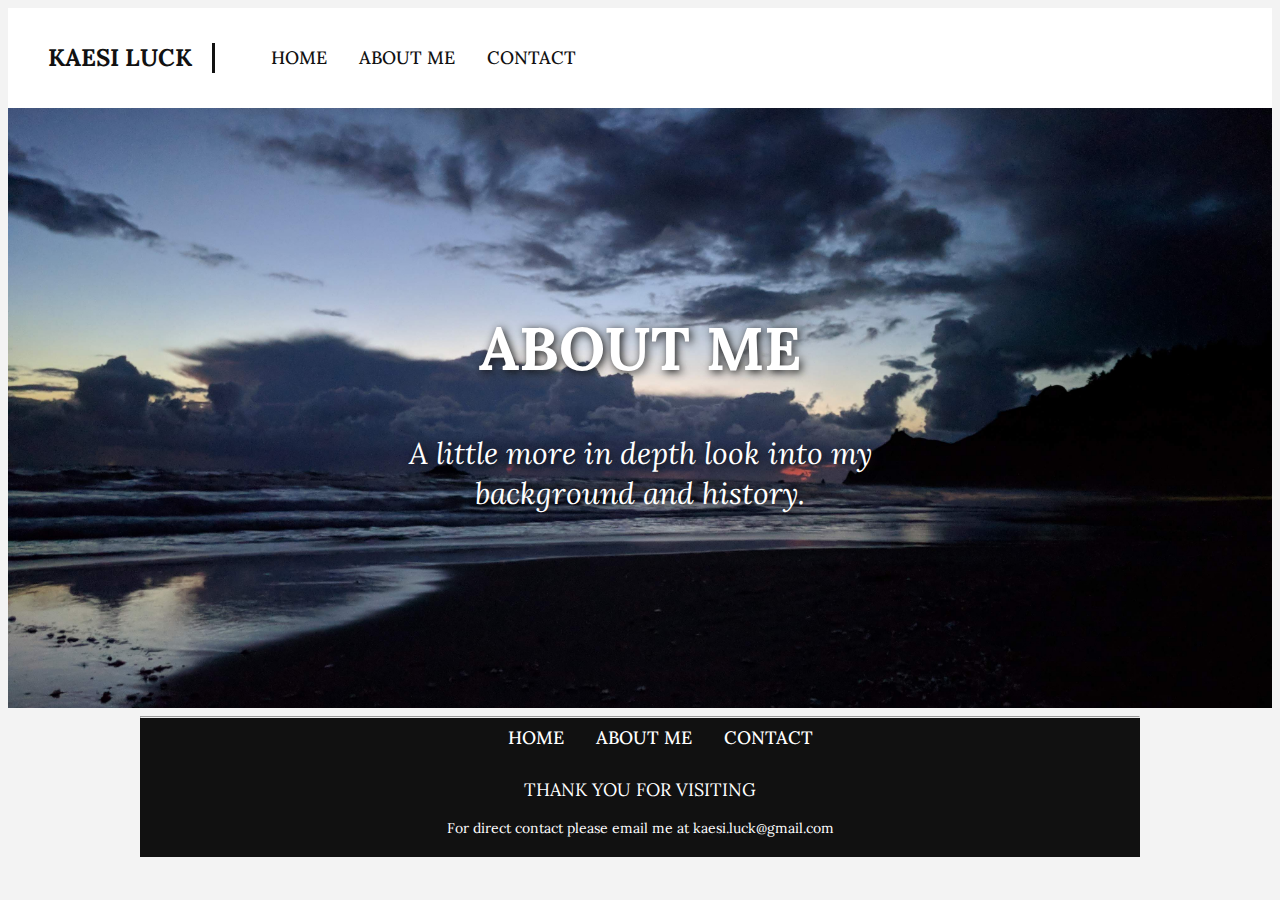
==== aboutMe.html @ 92b73e07 "Add files via upload" ====
<!DOCTYPE html>
<html lang = "en-us">
  <head>
    <meta charset = "utf-8">
    <meta name = "description" content = "This is Kaesi Luck's personal website. Feel free to add yourself to friends and send a message, or just browse through my content.">
    <meta name = "viewport" content = "width = device-width, initial-scale = 1">
    <title>My Portfolio</title>
    <link href="https://fonts.googleapis.com/css?family=Lora&display=swap" rel="stylesheet">
    <link rel = "stylesheet" href = "style.css">
  </head>
<body>
  <header>
      <a href = "index.html" class = "header-brand">Kaesi Luck</a>
      <nav>
        <ul>
          <li><a href = "index.html">Home</a></li>
          <li><a href = "aboutMe.html">About Me</a></li>
          <li><a href = "contactMe.html">Contact</a></li>
        </ul>
      </nav>

  </header>

  <main>
    <section class = "about-banner">
      <div class = "vertical-banner">
        <h2>ABOUT ME</h2>
        <h1>A little more in depth look into my background and history.</h1>
      </div>
    </section>
  </main>


  <div class = "wrapper">
  <footer>
     <hr>
     <ul>
       <li><a href = "index.html">Home</a></li>
       <li><a href = "aboutMe.html">About Me</a></li>
       <li><a href = "contactMe.html">Contact</a></li>
     </ul>
     <br>
     <br>
     <h4> thank you for visiting</h4>
     <br>
     <p> For direct contact please email me at kaesi.luck@gmail.com</p>
  </footer>
  </div>

  </body>
  </html>
---- style.css ----
* {
  text-decoration: none;
}

body {
  background-color: #f3f3f3;
}

/*HEADER STYLE*/

header {
  background-color: #fff;
  width: 100%;
  height: 100px;
}

header .header-brand {
  font-family: Lora;
  font-size: 24px;
  font-weight: 900;
  color: #111;
  text-transform: uppercase;
  display: block;
  margin: 35px 0;
  text-align: left;
  line-height: 30px;
  padding: 0px 20px 0px 40px;
  border-right: 3px solid #111;
  float: left;
}

header nav ul {
  display: block;
  margin: 20px 0;
  width: fit-content;
  float: left;
}

header nav ul li {
  display: inline-block;
  float: left;
  list-style: none;
  padding: 0 16px;
}

header nav ul li a {
  font-family: Lora;
  font-size: 18px;
  font-weight: 500;
  color: #111;
  text-transform: uppercase;
  display: block;
  line-height: 60px;
}

/*BANNER STYLE*/

.index-banner {
  width: 100%;
  height: 600px;
  background-image: url('indexbanner.JPG');
  background-repeat: no-repeat;
  background-position: center;
  background-size: cover;
  display: table;
}

.vertical-banner {
  display: table-cell;
  vertical-align: middle;
}

.index-banner h2 {
  font-family: Lora;
  font-size: 60px;
  font-weight: 900;
  line-height: 70px;
  color: #fff;
  text-align: center;
  text-shadow: 2px 2px 8px #111;
  margin-top: 10px;
}

.index-banner h1 {
  font-family: Lora;
  font-size: 30px;
  font-weight: 300;
  color: #fff;
  text-align: center;
  text-shadow: 2px 2px 8px #111;
  font-style: italic;
  line-height: 40px;
  display: block;
  width: 550px;
  margin: 0 auto;
}

/*LINK BOXES STYLE*/

.index-links {
  overflow: hidden;
  margin-top: 10px;
}

.index-links div {
  margin: 15px 15px 15px 15px;
  background-color: #5f9ea0;
  float: left;
}

.index-boxlink-square {
  width: calc(25% - 30px) !important;
  height: 200px;
}

.index-boxlink-rect {
  width: calc(50% - 30px);
  height: 200px;
}

.index-links div h3 {
  font-family: Lora;
  font-size: 30px;
  font-weight: 400;
  color: #2f4f4f;
  padding-top: 28px;
  text-align: center;
  line-height: 60px;
  text-transform: uppercase;
}

/*WRAPPER STYLE*/

.wrapper {
  width: 1000px;
  margin: 0 auto;
}

/*FOOTER STYLE*/

footer {
  background-color: #111;
}

footer ul {
  display: block;
  margin: 0 auto;
  width: fit-content;
}

footer ul li {
  display: inline-block;
  float: left;
  list-style: none;
  padding: 0 16px;
}

footer ul li a {
  font-family: Lora;
  font-size: 18px;
  font-weight: 500;
  color: #fff;
  text-transform: uppercase;
  display: block;
}

footer h4 {
  font-family: Lora;
  font-size: 18px;
  font-weight: 400;
  color: #fff;
  text-transform: uppercase;
  display: block;
  margin: 0 auto;
  text-align: center;
  padding-top: 16px;
}

footer p {
  font-family: Lora;
  font-size: 14px;
  font-weight: 100;
  color: #fff;
  display: block;
  margin: 0 auto;
  text-align: center;
  padding-bottom: 20px;
}

/*TRAVELS STYLE*/

/*TRAVEL BANNER STYLE*/

.travels-banner {
  width: 100%;
  height: 600px;
  background-image: url('icelandBanner.jpg');
  background-repeat: no-repeat;
  background-position: center;
  background-size: cover;
  display: table;
}

.travels-banner h2 {
  font-family: Lora;
  font-size: 60px;
  font-weight: 900;
  line-height: 70px;
  color: #fff;
  text-align: center;
  text-shadow: 2px 2px 8px #111;
  margin-top: 10px;
}

.travels-banner h1 {
  font-family: Lora;
  font-size: 30px;
  font-weight: 300;
  color: #fff;
  text-align: center;
  text-shadow: 2px 2px 8px #111;
  font-style: italic;
  line-height: 40px;
  display: block;
  width: 550px;
  margin: 0 auto;
}

/*TRAVEL PHOTO STYLE*/

.gallery {
  overflow: hidden;
  padding-bottom: 500px;
}

div.travels-photos {
  object-fit: contain;
  display: inline;
  width: 180px;
  padding-bottom: 20px;
}

div.travels-photos:hover {
  border: 1px solid #777;
}

div.travels-photos img {
  width: calc(25% - 5px);
  height: auto;
}

.travels-title h1 {
  font-family: Lora;
  font-size: 30px;
  font-weight: 400;
  line-height: 30px;
  color: #5f9ea0;
  text-align: center;
  margin-top: 10px;
}

.travels-title h4 {
  font-family: Lora;
  font-size: 14px;
  font-weight: 200;
  font-style: italic;
  line-height: 20px;
  color: #5f9ea0;
  text-align: center;
}

/*PORTFOLIO STYLE*/

/*PORTFOLIO BANNER STYLE*/

.portfolio-banner {
  width: 100%;
  height: 870px;
  background-image: url('regularSolids.PNG');
  background-repeat: no-repeat;
  background-position: center;
  background-size: cover;
  display: table;
}

.portfolio-banner h2 {
  font-family: Lora;
  font-size: 60px;
  font-weight: 900;
  line-height: 70px;
  color: #ffd700;
  text-align: center;
  text-shadow: 2px 2px 8px #111;
  margin-top: 10px;
}

.portfolio-banner h1 {
  font-family: Lora;
  font-size: 30px;
  font-weight: 800;
  color: #ffd700;
  text-align: center;
  text-shadow: 2px 2px 8px #fff;
  font-style: italic;
  line-height: 40px;
  display: block;
  width: 550px;
  margin: 0 auto;
}

/*WORK STYLE*/

/*WORK BANNER STYLE*/

.work-banner {
  width: 100%;
  height: 600px;
  background-image: url('work.jpg');
  background-repeat: no-repeat;
  background-position: center;
  background-size: cover;
  display: table;
}

.work-banner h2 {
  font-family: Lora;
  font-size: 60px;
  font-weight: 900;
  line-height: 70px;
  color: #fff;
  text-align: center;
  text-shadow: 2px 2px 8px #111;
  margin-top: 10px;
}

.work-banner h1 {
  font-family: Lora;
  font-size: 30px;
  font-weight: 300;
  color: #fff;
  text-align: center;
  text-shadow: 2px 2px 8px #111;
  font-style: italic;
  line-height: 40px;
  display: block;
  width: 550px;
  margin: 0 auto;
}

/*EDUCATION STYLE*/

/*EDUCATION BANNER STYLE*/

.education-banner {
  width: 100%;
  height: 600px;
  background-image: url('school.jpg');
  background-repeat: no-repeat;
  background-position: center;
  background-size: cover;
  display: table;
}

.education-banner h2 {
  font-family: Lora;
  font-size: 60px;
  font-weight: 900;
  line-height: 70px;
  color: #fff;
  text-align: center;
  text-shadow: 2px 2px 8px #111;
  margin-top: 10px;
}

.education-banner h1 {
  font-family: Lora;
  font-size: 30px;
  font-weight: 300;
  color: #fff;
  text-align: center;
  text-shadow: 2px 2px 8px #111;
  font-style: italic;
  line-height: 40px;
  display: block;
  width: 600px;
  margin: 0 auto;
}

.education-main h1 {
  font-family: Lora;
  font-size: 50px;
  font-weight: 900;
  line-height: 60px;
  color: #708090;
  text-align: left;
  margin-top: 20px;

}

.education-main h3 {
  font-family: Lora;
  font-size: 30px;
  font-weight: 900;
  line-height: 40px;
  color: #2f4f4f;
  text-align: left;

}

.education-main h5 {
  font-family: Lora;
  font-size: 15px;
  font-weight: 900;
  line-height: 20px;
  color: #111;
  text-align: left;
  /*margin-top: 5px;*/
  font-style: italic;

}

div .education-uc h4 {
  font-family: Lora;
  font-size: 20px;
  font-weight: 300;
  line-height: 25px;
  color: #708090;
  text-align: left;
  /*margin-top: 10px;*/
}

div .education-uc ul {
  width: fit-content;
  overflow: hidden;
}

div .education-uc ul li {
  list-style: none;
  font-family: Lora;
  font-size: 18px;
  font-weight: 150;
  line-height: 18px;
  color: #2f4f4f;
}

div .education-psu h4 {
  font-family: Lora;
  font-size: 20px;
  font-weight: 300;
  line-height: 25px;
  color: #708090;
  text-align: left;
  margin-top: 10px;
}

div .education-psu ul {
  width: fit-content;
  overflow: hidden;
}

div .education-psu ul li {
  list-style: none;
  font-family: Lora;
  font-size: 18px;
  font-weight: 150;
  line-height: 18px;
  color: #2f4f4f;
}

/*ABOUT STYLE*/

/*ABOUT BANNER STYLE*/

.about-banner {
  width: 100%;
  height: 600px;
  background-image: url('about.jpg');
  background-repeat: no-repeat;
  background-position: center;
  background-size: cover;
  display: table;
}

.about-banner h2 {
  font-family: Lora;
  font-size: 60px;
  font-weight: 900;
  line-height: 70px;
  color: #fff;
  text-align: center;
  text-shadow: 2px 2px 8px #111;
  margin-top: 10px;
}

.about-banner h1 {
  font-family: Lora;
  font-size: 30px;
  font-weight: 300;
  color: #fff;
  text-align: center;
  text-shadow: 2px 2px 8px #111;
  font-style: italic;
  line-height: 40px;
  display: block;
  width: 550px;
  margin: 0 auto;
}

/*CONTACT STYLE*/

/*CONTACT BANNER STYLE*/

.contact-banner {
  width: 100%;
  height: 600px;
  background-image: url('contact.jpg');
  background-repeat: no-repeat;
  background-position: center;
  background-size: cover;
  display: table;
}

.contact-banner h2 {
  font-family: Lora;
  font-size: 60px;
  font-weight: 900;
  line-height: 70px;
  color: #fff;
  text-align: center;
  text-shadow: 2px 2px 8px #111;
  margin-top: 10px;
}

.contact-banner h1 {
  font-family: Lora;
  font-size: 30px;
  font-weight: 300;
  color: #fff;
  text-align: center;
  text-shadow: 2px 2px 8px #111;
  font-style: italic;
  line-height: 40px;
  display: block;
  width: 550px;
  margin: 0 auto;
}
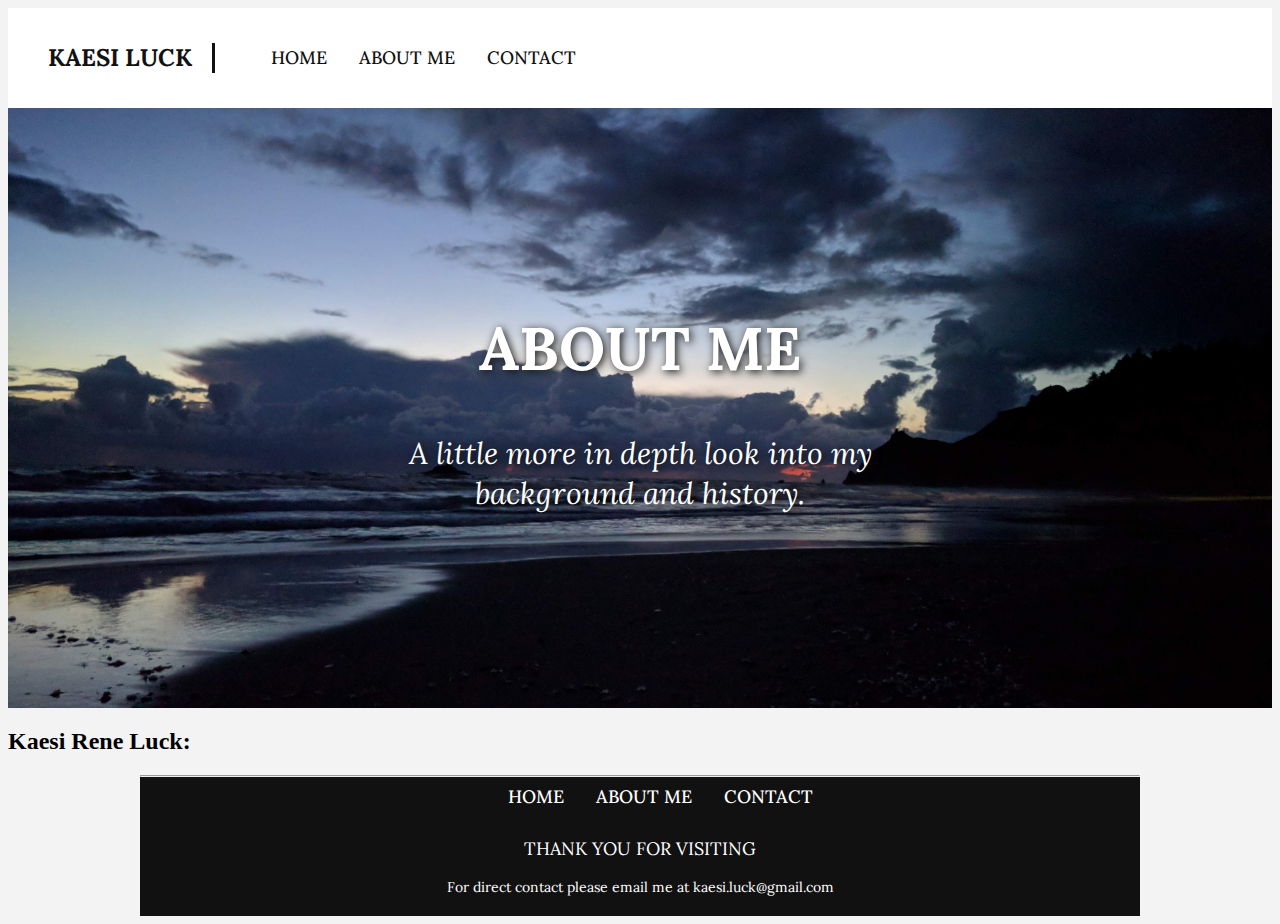
==== commit b3ad0e9a: "Update aboutMe.html" ====
--- a/aboutMe.html
+++ b/aboutMe.html
@@ -7,6 +7,7 @@
     <title>My Portfolio</title>
     <link href="https://fonts.googleapis.com/css?family=Lora&display=swap" rel="stylesheet">
     <link rel = "stylesheet" href = "style.css">
+    <link rel = "shortcut icon" type = "image/jpg" href = "favicon1.jpg">
   </head>
 <body>
   <header>
@@ -28,6 +29,9 @@
         <h1>A little more in depth look into my background and history.</h1>
       </div>
     </section>
+    <section class = "about-main">
+      <div class = "about-sub">
+        <h2>Kaesi Rene Luck: 
   </main>
 
 
--- a/style.css
+++ b/style.css
@@ -315,7 +315,7 @@
 .work-banner {
   width: 100%;
   height: 600px;
-  background-image: url('work.jpg');
+  background-image: url('work.JPG');
   background-repeat: no-repeat;
   background-position: center;
   background-size: cover;
@@ -544,3 +544,28 @@
   width: 550px;
   margin: 0 auto;
 }
+
+div .contact-main h4 {
+  font-family: Lora;
+  font-size: 20px;
+  font-weight: 300;
+  line-height: 25px;
+  color: #708090;
+  text-align: left;
+  /*margin-top: 10px;*/
+}
+
+div .contact-sub ul {
+  width: fit-content;
+  overflow: hidden;
+}
+
+div .contact-sub ul li {
+  list-style: none;
+  font-family: Lora;
+  font-size: 18px;
+  font-weight: 150;
+  line-height: 18px;
+  color: #2f4f4f;
+}
+
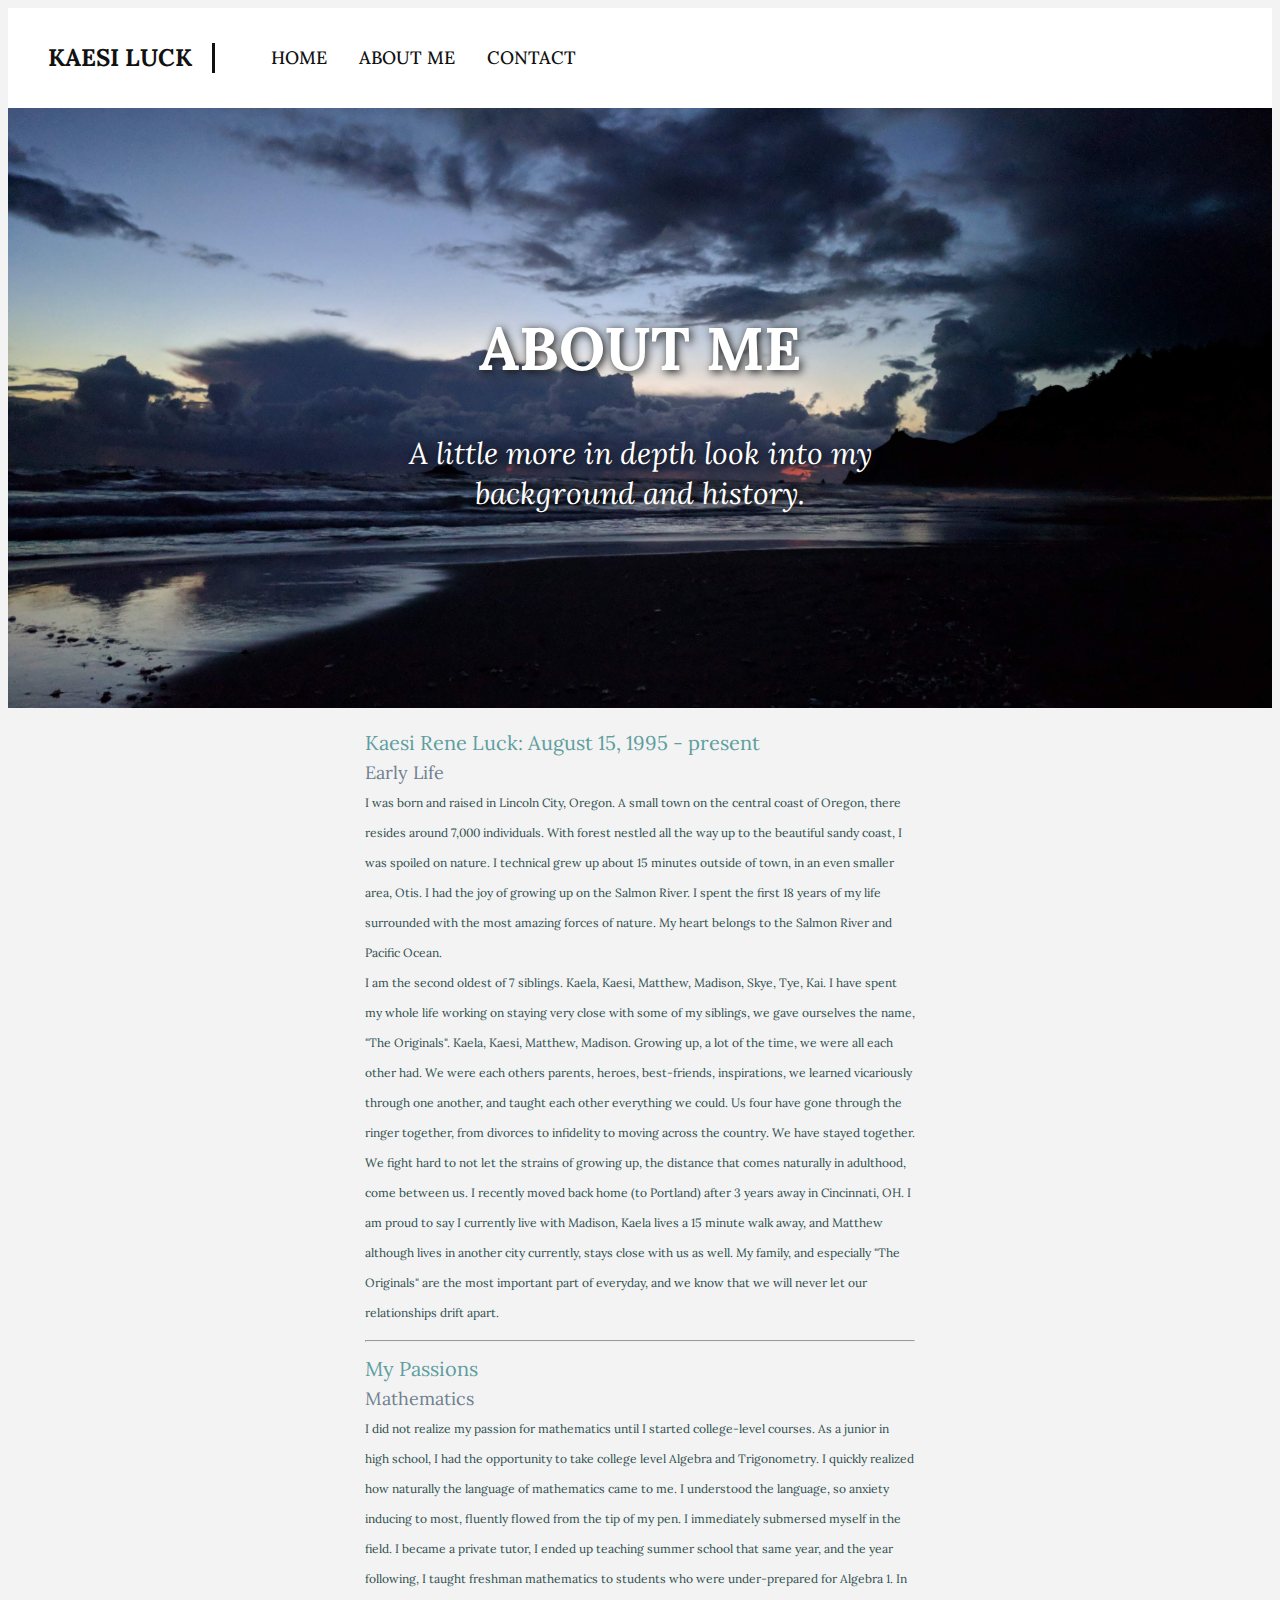
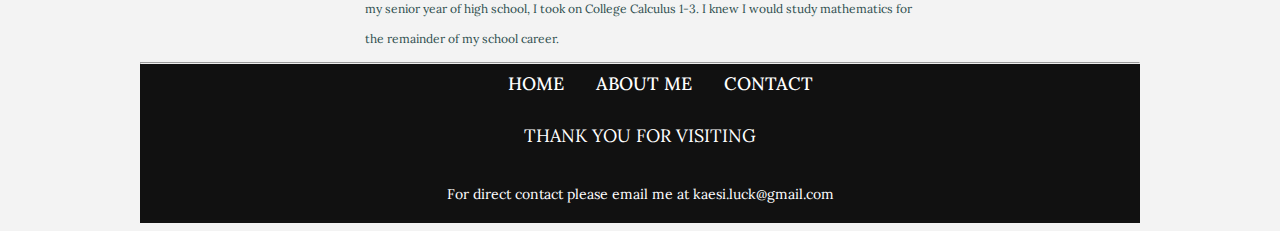
==== commit 27e0c597: "Update aboutMe.html" ====
--- a/aboutMe.html
+++ b/aboutMe.html
@@ -31,7 +31,31 @@
     </section>
     <section class = "about-main">
       <div class = "about-sub">
-        <h2>Kaesi Rene Luck: 
+        <h2>Kaesi Rene Luck: August 15, 1995 - present </h2>
+        <h3> Early Life </h3>
+        <p> I was born and raised in Lincoln City, Oregon. A small town on the central coast of Oregon, there resides around 7,000 
+          individuals. With forest nestled all the way up to the beautiful sandy coast, I was spoiled on nature. I technical grew up about
+          15 minutes outside of town, in an even smaller area, Otis. I had the joy of growing up on the Salmon River. I spent the first 18 years
+          of my life surrounded with the most amazing forces of nature. My heart belongs to the Salmon River and Pacific Ocean.</p>
+        <p> I am the second oldest of 7 siblings. Kaela, Kaesi, Matthew, Madison, Skye, Tye, Kai. I have spent my whole life working on staying
+          very close with some of my siblings, we gave ourselves the name, "The Originals". Kaela, Kaesi, Matthew, Madison. Growing up,
+          a lot of the time, we were all each other had. We were each others parents, heroes, best-friends, inspirations, we learned vicariously
+          through one another, and taught each other everything we could. Us four have gone through the ringer together, from divorces to 
+          infidelity to moving across the country. We have stayed together. We fight hard to not let the strains of growing up, the distance that comes
+          naturally in adulthood, come between us. I recently moved back home (to Portland) after 3 years away in Cincinnati, OH. I am proud to say I currently live with Madison, 
+          Kaela lives a 15 minute walk away, and Matthew although lives in another city currently, stays close with us as well. 
+          My family, and especially "The Originals" are the most important part of everyday, and we know that we will never let our relationships drift apart. </p>
+        <hr>
+        <h2> My Passions </h2>
+        <h3> Mathematics </h3>
+        <p> I did not realize my passion for mathematics until I started college-level courses. As a junior in high school, I had the opportunity
+          to take college level Algebra and Trigonometry. I quickly realized how naturally the language of mathematics came to me. I understood the language,
+          so anxiety inducing to most, fluently flowed from the tip of my pen. I immediately submersed myself in the field. I became a private tutor, 
+          I ended up teaching summer school that same year, and the year following, I taught freshman mathematics to students who were under-prepared
+          for Algebra 1. In my senior year of high school, I took on College Calculus 1-3. I knew I would study mathematics for the remainder of my school career.</p>
+        <p> 
+      </div>
+    </section>
   </main>
 
 
--- a/style.css
+++ b/style.css
@@ -185,6 +185,7 @@
   margin: 0 auto;
   text-align: center;
   padding-bottom: 20px;
+  padding-top: 20px;
 }
 
 /*TRAVELS STYLE*/
@@ -347,6 +348,57 @@
   margin: 0 auto;
 }
 
+.work-main {
+  font-family: Lora;
+  font-size: 24px;
+  font-weight: 200;
+  color: #5f9ea0;
+  text-align: left;
+  line-height: 30px;
+  display: block;
+  width: 550px;
+  margin: 0 auto;
+  padding-top: 20px;
+}
+
+.work-main h2 {
+  font-family: Lora;
+  font-size: 20px;
+  font-weight: 200;
+  color: #5f9ea0;
+  text-align: left;
+  line-height: 30px;
+  display: block;
+  width: 550px;
+  margin: 0 auto;
+}
+
+.work-main h3 {
+  font-family: Lora;
+  font-size: 18px;
+  font-weight: 200;
+  color: #708090;
+  text-align: left;
+  line-height: 30px;
+  display: block;
+  width: 550px;
+  margin: 0 auto;
+}
+
+.work-main p {
+  font-family: Lora;
+  font-size: 12px;
+  font-weight: 200;
+  color: #2f4f4f;
+  text-align: left;
+  line-height: 30px;
+  display: block;
+  width: 550px;
+  margin: 0 auto;
+}
+
+
+
 /*EDUCATION STYLE*/
 
 /*EDUCATION BANNER STYLE*/
@@ -506,6 +558,56 @@
   margin: 0 auto;
 }
 
+.about-main {
+  font-family: Lora;
+  font-size: 24px;
+  font-weight: 200;
+  color: #5f9ea0;
+  text-align: left;
+  line-height: 30px;
+  display: block;
+  width: 550px;
+  margin: 0 auto;
+  padding-top: 20px;
+}
+
+.about-main h2 {
+  font-family: Lora;
+  font-size: 20px;
+  font-weight: 200;
+  color: #5f9ea0;
+  text-align: left;
+  line-height: 30px;
+  display: block;
+  width: 550px;
+  margin: 0 auto;
+}
+
+.about-main h3 {
+  font-family: Lora;
+  font-size: 18px;
+  font-weight: 200;
+  color: #708090;
+  text-align: left;
+  line-height: 30px;
+  display: block;
+  width: 550px;
+  margin: 0 auto;
+}
+
+.about-main p {
+  font-family: Lora;
+  font-size: 12px;
+  font-weight: 200;
+  color: #2f4f4f;
+  text-align: left;
+  line-height: 30px;
+  display: block;
+  width: 550px;
+  margin: 0 auto;
+}
+
+
 /*CONTACT STYLE*/
 
 /*CONTACT BANNER STYLE*/
@@ -545,27 +647,46 @@
   margin: 0 auto;
 }
 
-div .contact-main h4 {
+.contact-main {
+  margin-bottom: 300px;
+}
+
+ .contact-main h4 {
   font-family: Lora;
   font-size: 20px;
   font-weight: 300;
   line-height: 25px;
   color: #708090;
-  text-align: left;
+  text-align: center;
   /*margin-top: 10px;*/
 }
 
-div .contact-sub ul {
-  width: fit-content;
-  overflow: hidden;
-}
-
-div .contact-sub ul li {
-  list-style: none;
-  font-family: Lora;
-  font-size: 18px;
-  font-weight: 150;
-  line-height: 18px;
-  color: #2f4f4f;
-}
-
+ .contact-main h2 {
+  font-family: Lora;
+  font-size: 16px;
+  font-weight: 200;
+  line-height: 20px;
+  color: #708090;
+  text-align: center;
+}
+
+div.contact-main form {
+   font-family: Lora;
+   margin: 15px 15px 15px 15px;
+   background-color: #5f9ea0;
+   float: left;
+   width: calc(45% - 30px) !important;
+   height: 175px;
+   padding: 12px 20px 12px 20px;
+   text-align: center;
+}
+
+div.contact-main input[type = text] {
+  font-family: Lora;
+  width: calc(40% - 30px) !important;
+  height: 100px;
+  padding: 12px 20px 12px 20px;
+  padding-bottom: 20px;
+  margin: 8px 0;
+  box-sizing: border-box;
+}
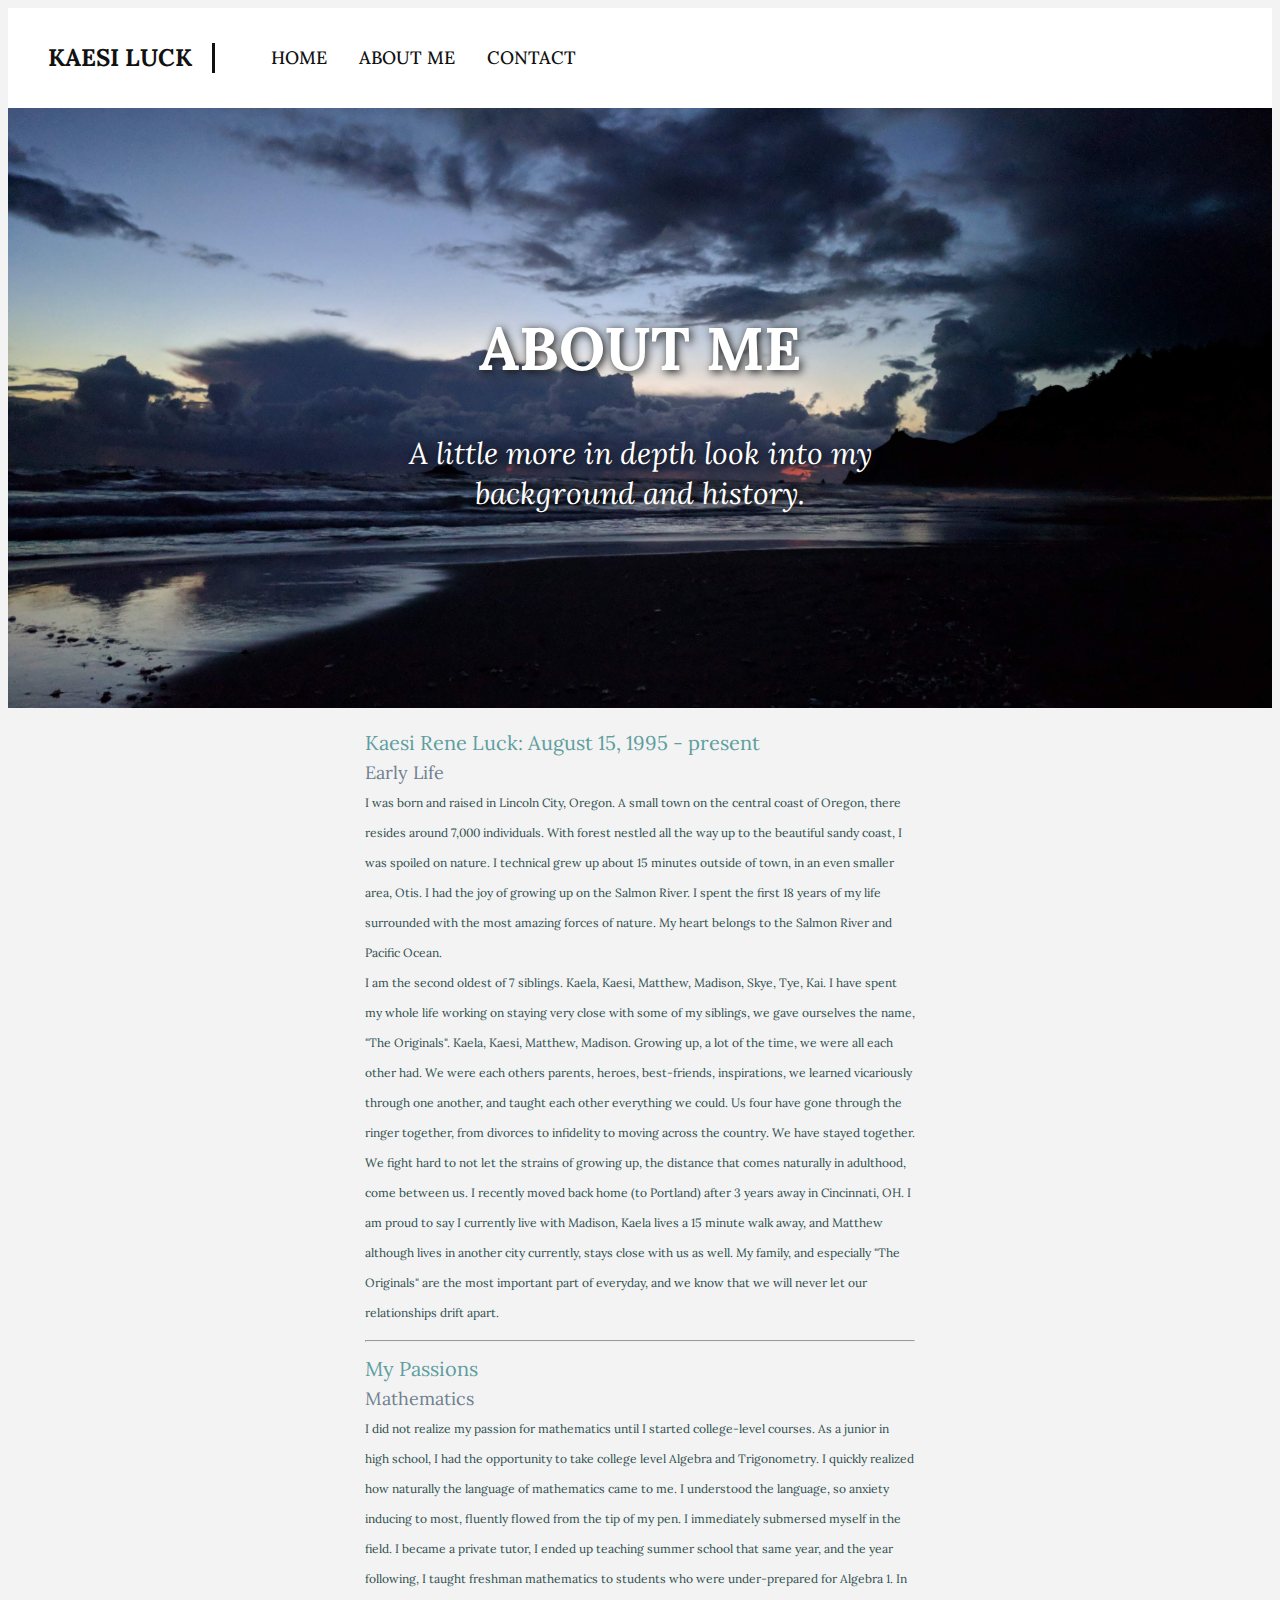
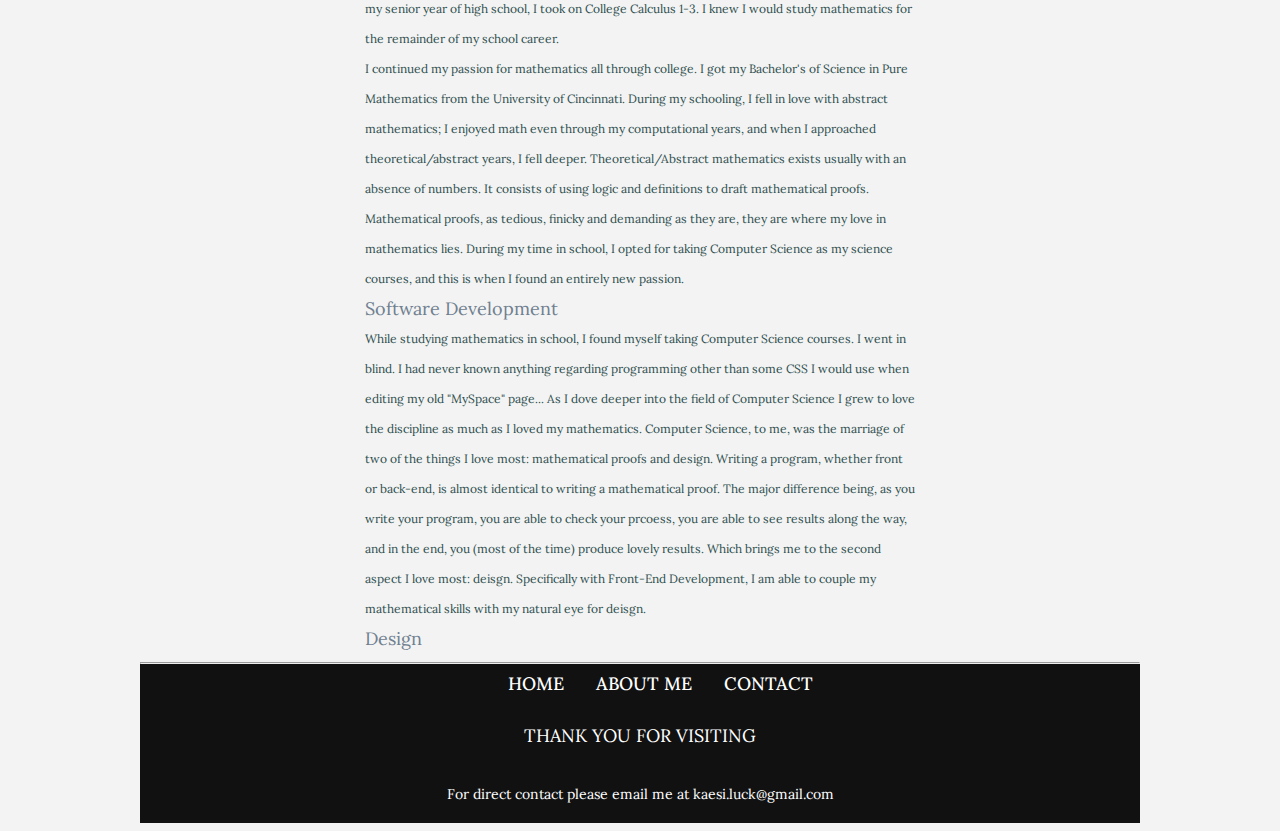
==== commit 3e3adb88: "Update aboutMe.html" ====
--- a/aboutMe.html
+++ b/aboutMe.html
@@ -53,7 +53,24 @@
           so anxiety inducing to most, fluently flowed from the tip of my pen. I immediately submersed myself in the field. I became a private tutor, 
           I ended up teaching summer school that same year, and the year following, I taught freshman mathematics to students who were under-prepared
           for Algebra 1. In my senior year of high school, I took on College Calculus 1-3. I knew I would study mathematics for the remainder of my school career.</p>
-        <p> 
+        <p> I continued my passion for mathematics all through college. I got my Bachelor's of Science in Pure Mathematics from the 
+          University of Cincinnati. During my schooling, I fell in love with abstract mathematics; I enjoyed math even through my computational
+          years, and when I approached theoretical/abstract years, I fell deeper. Theoretical/Abstract mathematics exists usually with an absence of numbers.
+          It consists of using logic and definitions to draft mathematical proofs. Mathematical proofs, as tedious, finicky and demanding as they are,
+          they are where my love in mathematics lies. During my time in school, I opted for taking Computer Science as my science courses, and this 
+          is when I found an entirely new passion.</p>
+        <h3> Software Development </h3>
+        <p> While studying mathematics in school, I found myself taking Computer Science courses. I went in blind. I had never known anything regarding
+          programming other than some CSS I would use when editing my old "MySpace" page... As I dove deeper into the field of Computer Science I grew to love
+          the discipline as much as I loved my mathematics. Computer Science, to me, was the marriage of two of the things I love most: mathematical proofs and 
+          design. Writing a program, whether front or back-end, is almost identical to writing a mathematical proof. The major difference being, as you write
+          your program, you are able to check your prcoess, you are able to see results along the way, and in the end, you (most of the time) produce lovely results.
+          Which brings me to the second aspect I love most: deisgn. Specifically with Front-End Development, I am able to couple my mathematical skills
+          with my natural eye for deisgn.
+        </p>
+        <h3> Design </h3>
+        <p>
+        </p>
       </div>
     </section>
   </main>
--- a/style.css
+++ b/style.css
@@ -648,7 +648,8 @@
 }
 
 .contact-main {
-  margin-bottom: 300px;
+  margin-bottom: 150px;
+  display: block;
 }
 
  .contact-main h4 {
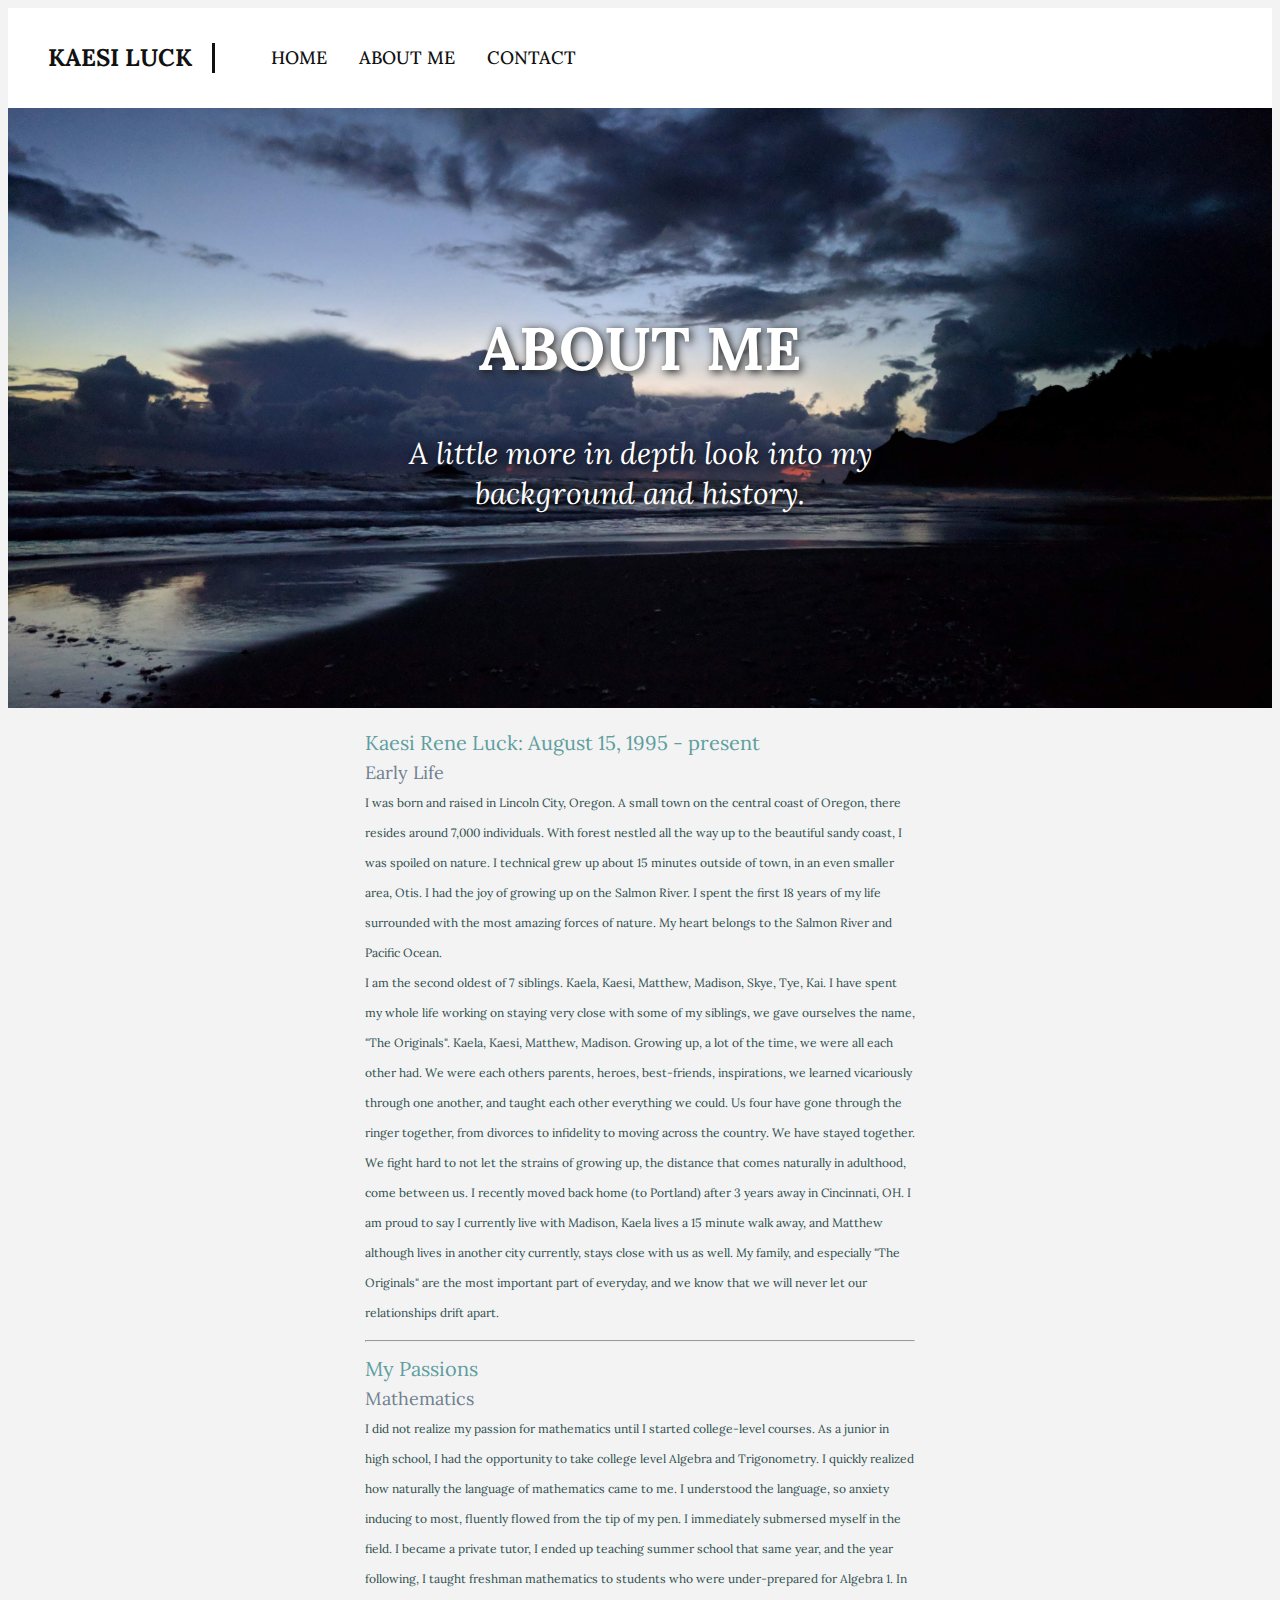
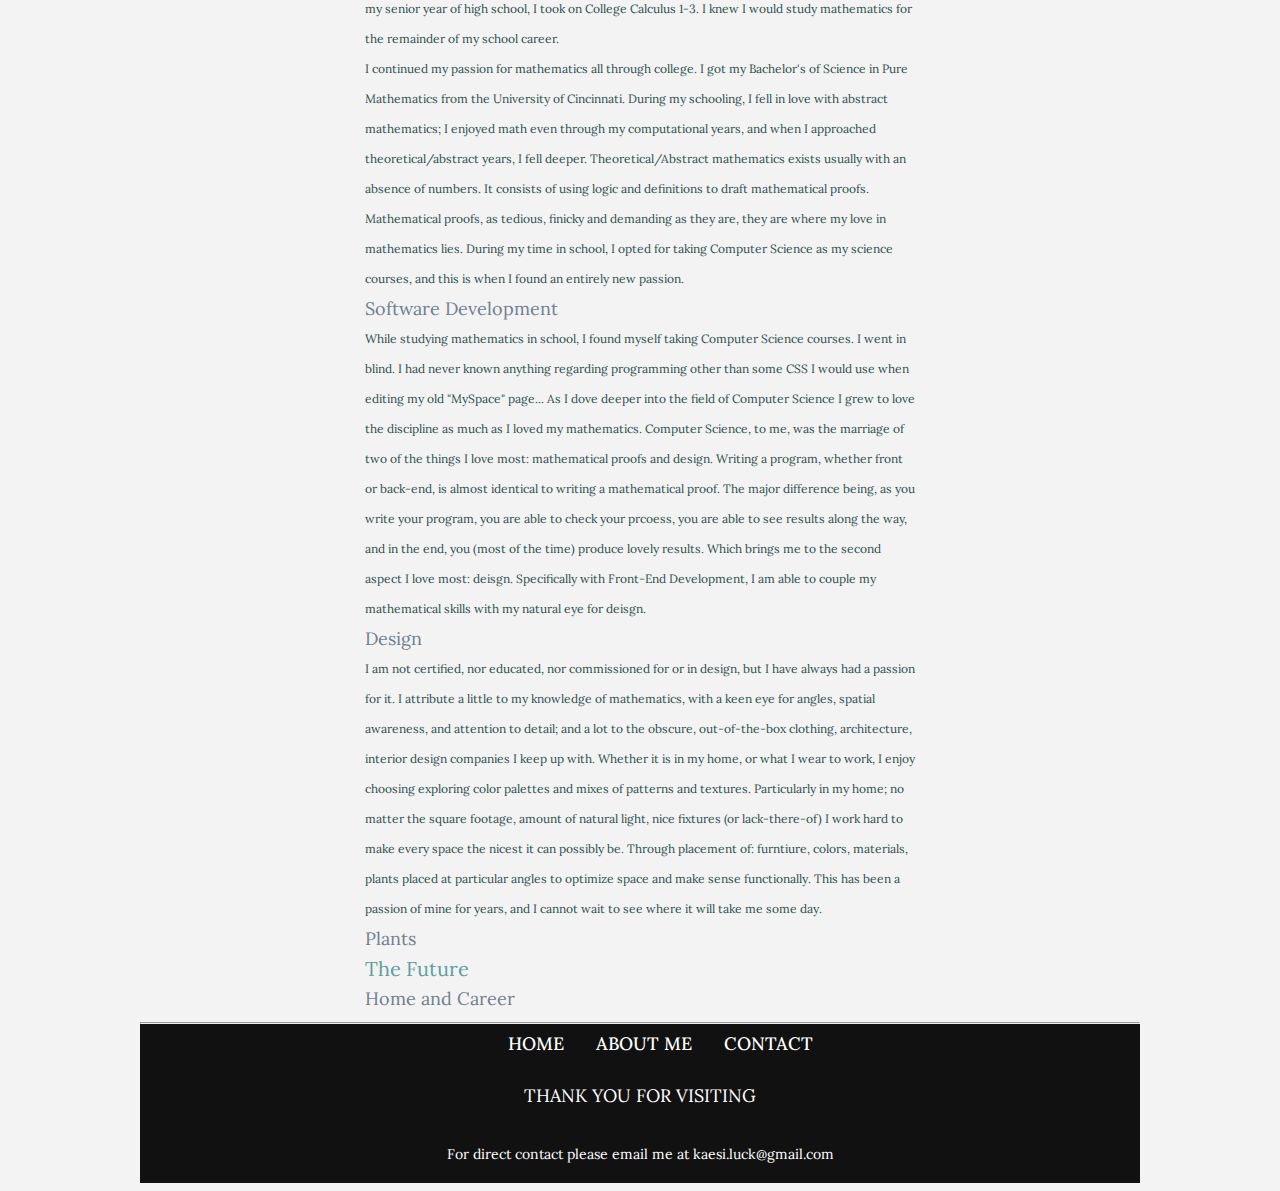
==== commit 00dfba11: "Update aboutMe.html" ====
--- a/aboutMe.html
+++ b/aboutMe.html
@@ -69,8 +69,18 @@
           with my natural eye for deisgn.
         </p>
         <h3> Design </h3>
-        <p>
+        <p> I am not certified, nor educated, nor commissioned for or in design, but I have always had a passion for it. I attribute a little to my 
+          knowledge of mathematics, with a keen eye for angles, spatial awareness, and attention to detail; and a lot to the obscure, out-of-the-box clothing, architecture, 
+          interior design companies I keep up with. Whether it is in my home, or what I wear to work, I enjoy choosing exploring color palettes and mixes 
+          of patterns and textures. Particularly in my home; no matter the square footage, amount of natural light, nice fixtures (or lack-there-of)
+          I work hard to make every space the nicest it can possibly be. Through placement of: furntiure, colors, materials, plants placed at particular
+          angles to optimize space and make sense functionally. This has been a passion of mine for years, and I cannot wait to see where it will take me some day.
         </p>
+        <h3> Plants </h3>
+        <p> </p>
+        <h2> The Future </h2>
+        <h3> Home and Career </h3>
+        <p></p>
       </div>
     </section>
   </main>
--- a/style.css
+++ b/style.css
@@ -691,3 +691,12 @@
   margin: 8px 0;
   box-sizing: border-box;
 }
+
+div.contact-main input[type = submit] {
+  font-family: Lora;
+  width: 200px;
+  height: 100px;
+  padding: 12px 20px 12px 20px;
+  margin: 8px 0;
+  text-transform: uppercase;
+}
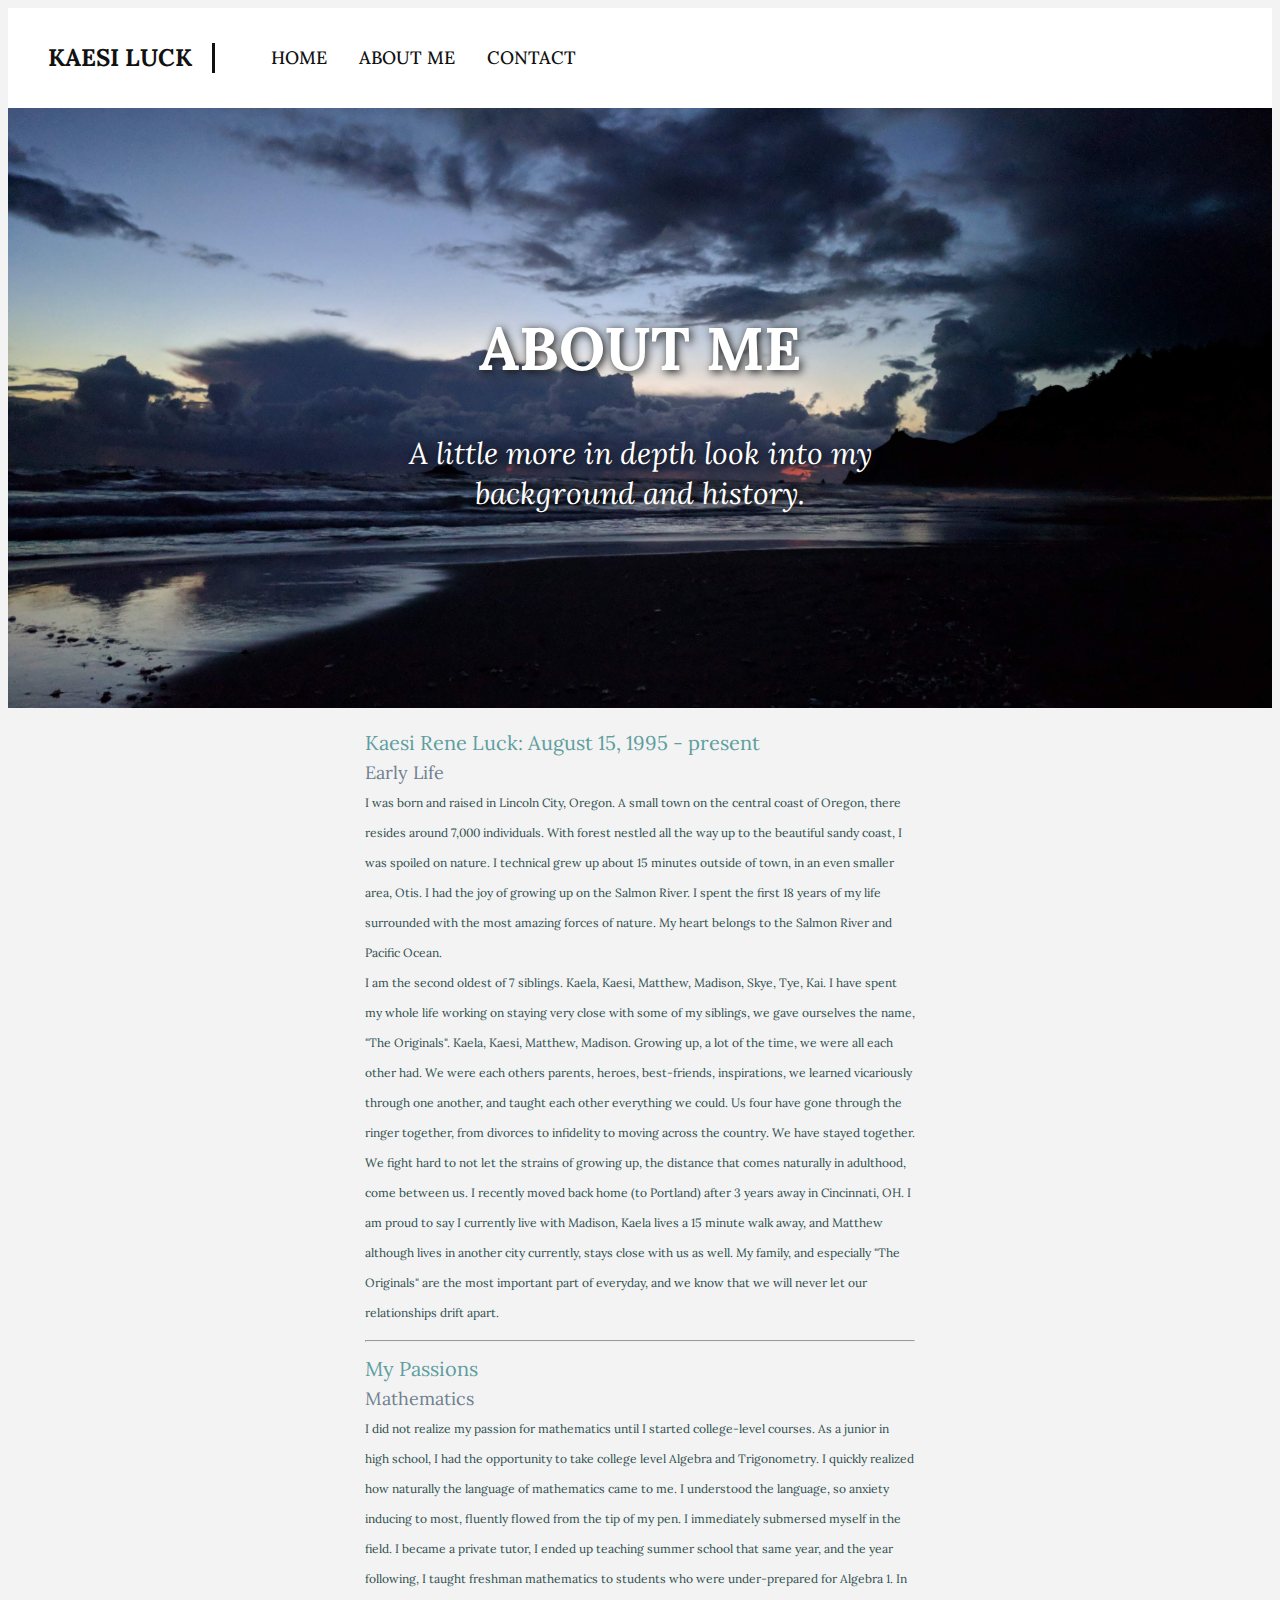
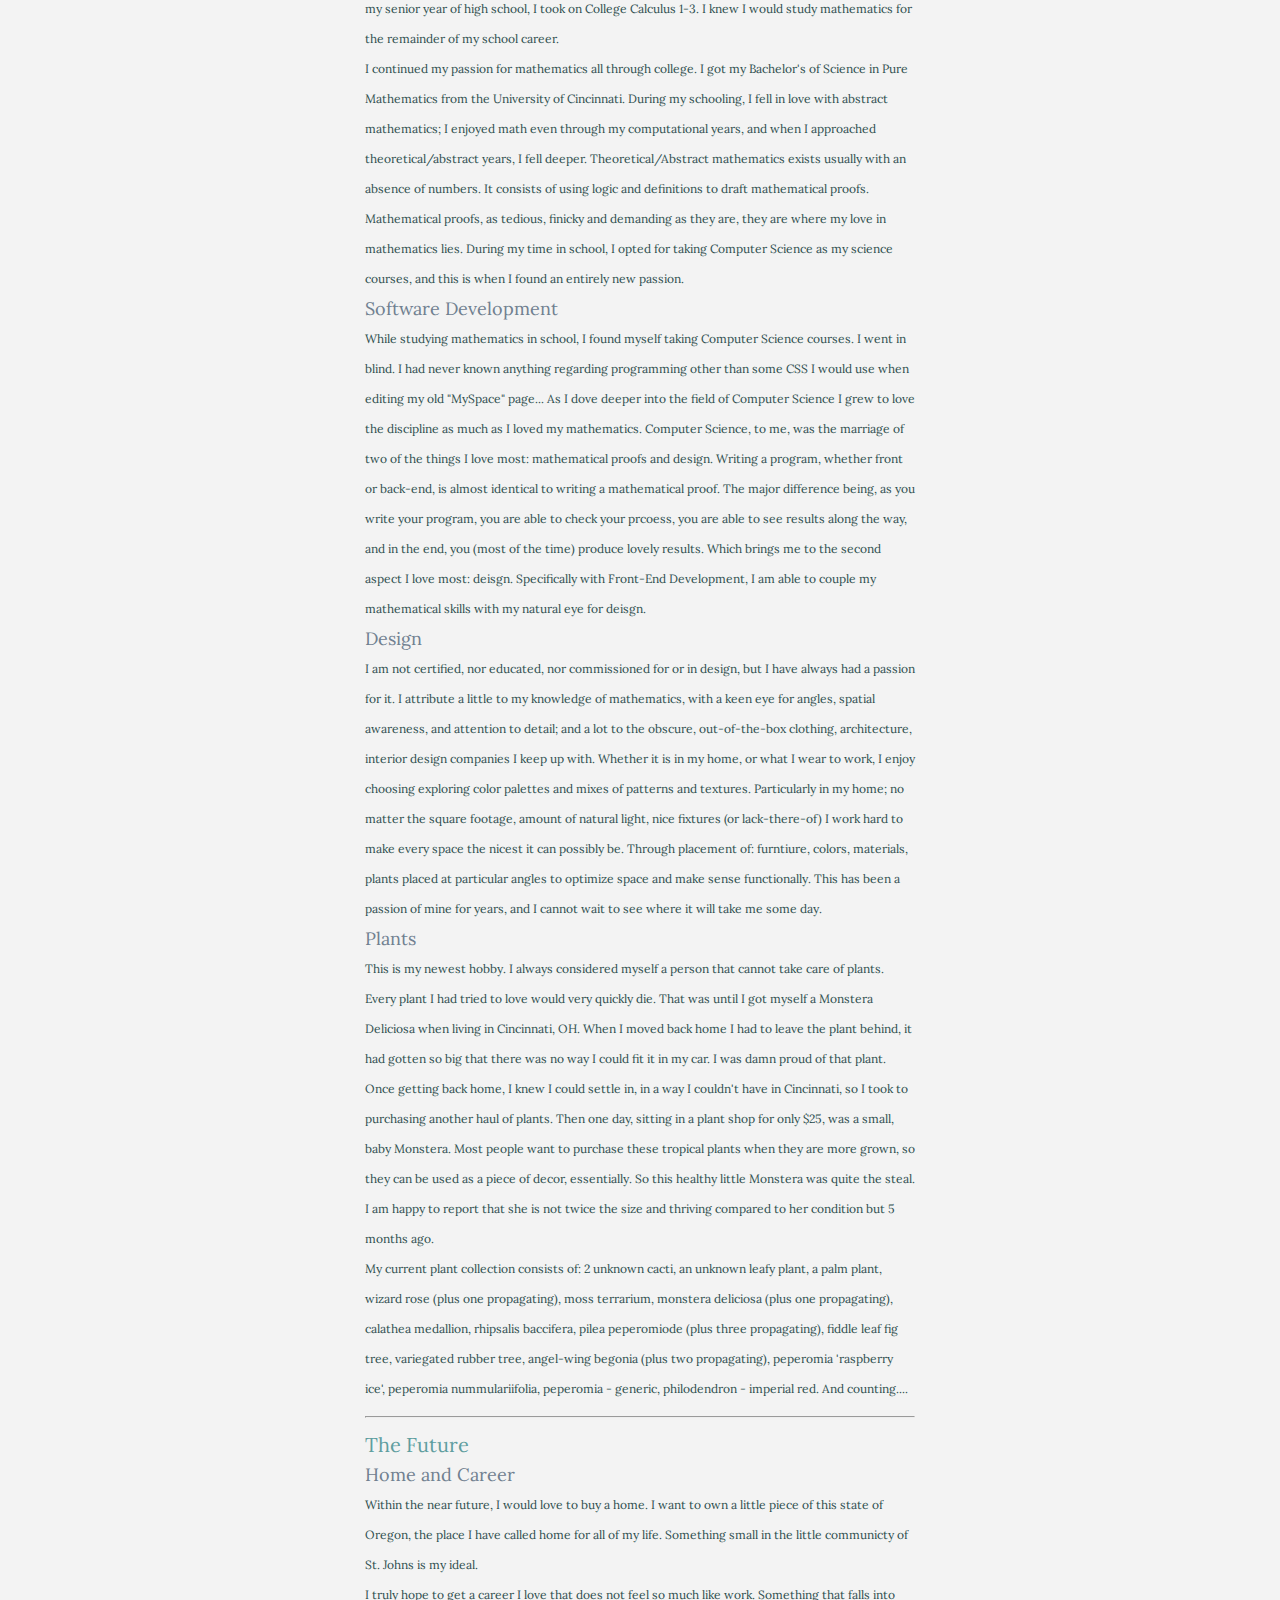
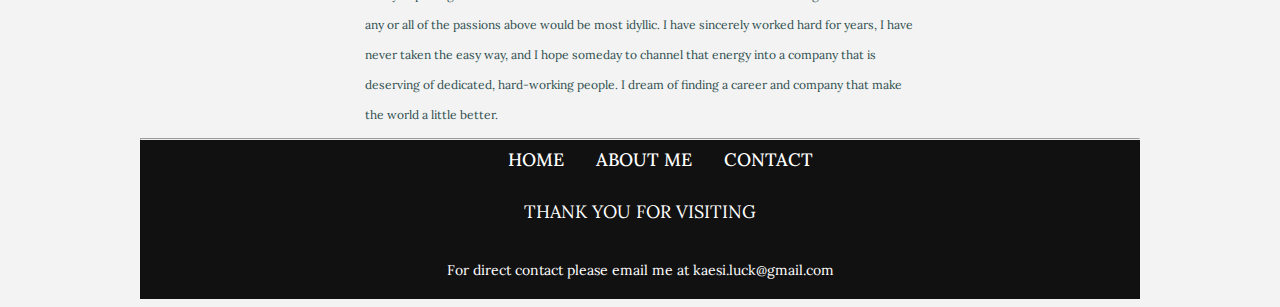
==== commit eed228ed: "Update aboutMe.html" ====
--- a/aboutMe.html
+++ b/aboutMe.html
@@ -77,10 +77,24 @@
           angles to optimize space and make sense functionally. This has been a passion of mine for years, and I cannot wait to see where it will take me some day.
         </p>
         <h3> Plants </h3>
-        <p> </p>
+        <p> This is my newest hobby. I always considered myself a person that cannot take care of plants. Every plant I had tried to love
+        would very quickly die. That was until I got myself a Monstera Deliciosa when living in Cincinnati, OH. When I moved back home I had
+        to leave the plant behind, it had gotten so big that there was no way I could fit it in my car. I was damn proud of that plant.
+        Once getting back home, I knew I could settle in, in a way I couldn't have in Cincinnati, so I took to purchasing another haul of plants.
+        Then one day, sitting in a plant shop for only $25, was a small, baby Monstera. Most people want to purchase these tropical plants 
+        when they are more grown, so they can be used as a piece of decor, essentially. So this healthy little Monstera was quite the steal.
+        I am happy to report that she is not twice the size and thriving compared to her condition but 5 months ago.</p>
+        <p> My current plant collection consists of: 2 unknown cacti, an unknown leafy plant, a palm plant, wizard rose (plus one propagating), moss terrarium, monstera deliciosa (plus one propagating), calathea medallion,
+          rhipsalis baccifera, pilea peperomiode (plus three propagating), fiddle leaf fig tree, variegated rubber tree, angel-wing begonia (plus two propagating), 
+          peperomia 'raspberry ice', peperomia nummulariifolia, peperomia - generic, philodendron - imperial red. And counting....</p>
+        <hr>
         <h2> The Future </h2>
         <h3> Home and Career </h3>
-        <p></p>
+        <p>Within the near future, I would love to buy a home. I want to own a little piece of this state of Oregon, the place I have called 
+          home for all of my life. Something small in the little communicty of St. Johns is my ideal.</p>
+         <p>I truly hope to get a career I love that does not feel so much like work. Something that falls into any or all of the passions above would be most idyllic.
+          I have sincerely worked hard for years, I have never taken the easy way, and I hope someday to channel that energy into 
+          a company that is deserving of dedicated, hard-working people. I dream of finding a career and company that make the world a little better. </p>
       </div>
     </section>
   </main>
--- a/style.css
+++ b/style.css
@@ -680,6 +680,7 @@
    height: 175px;
    padding: 12px 20px 12px 20px;
    text-align: center;
+   margin-left: 350px;
 }
 
 div.contact-main input[type = text] {
@@ -694,9 +695,11 @@
 
 div.contact-main input[type = submit] {
   font-family: Lora;
-  width: 200px;
-  height: 100px;
+  font-size: 10px;
+  width: 50px;
+  height: 25px;
   padding: 12px 20px 12px 20px;
   margin: 8px 0;
+  text-align: center;
   text-transform: uppercase;
 }
